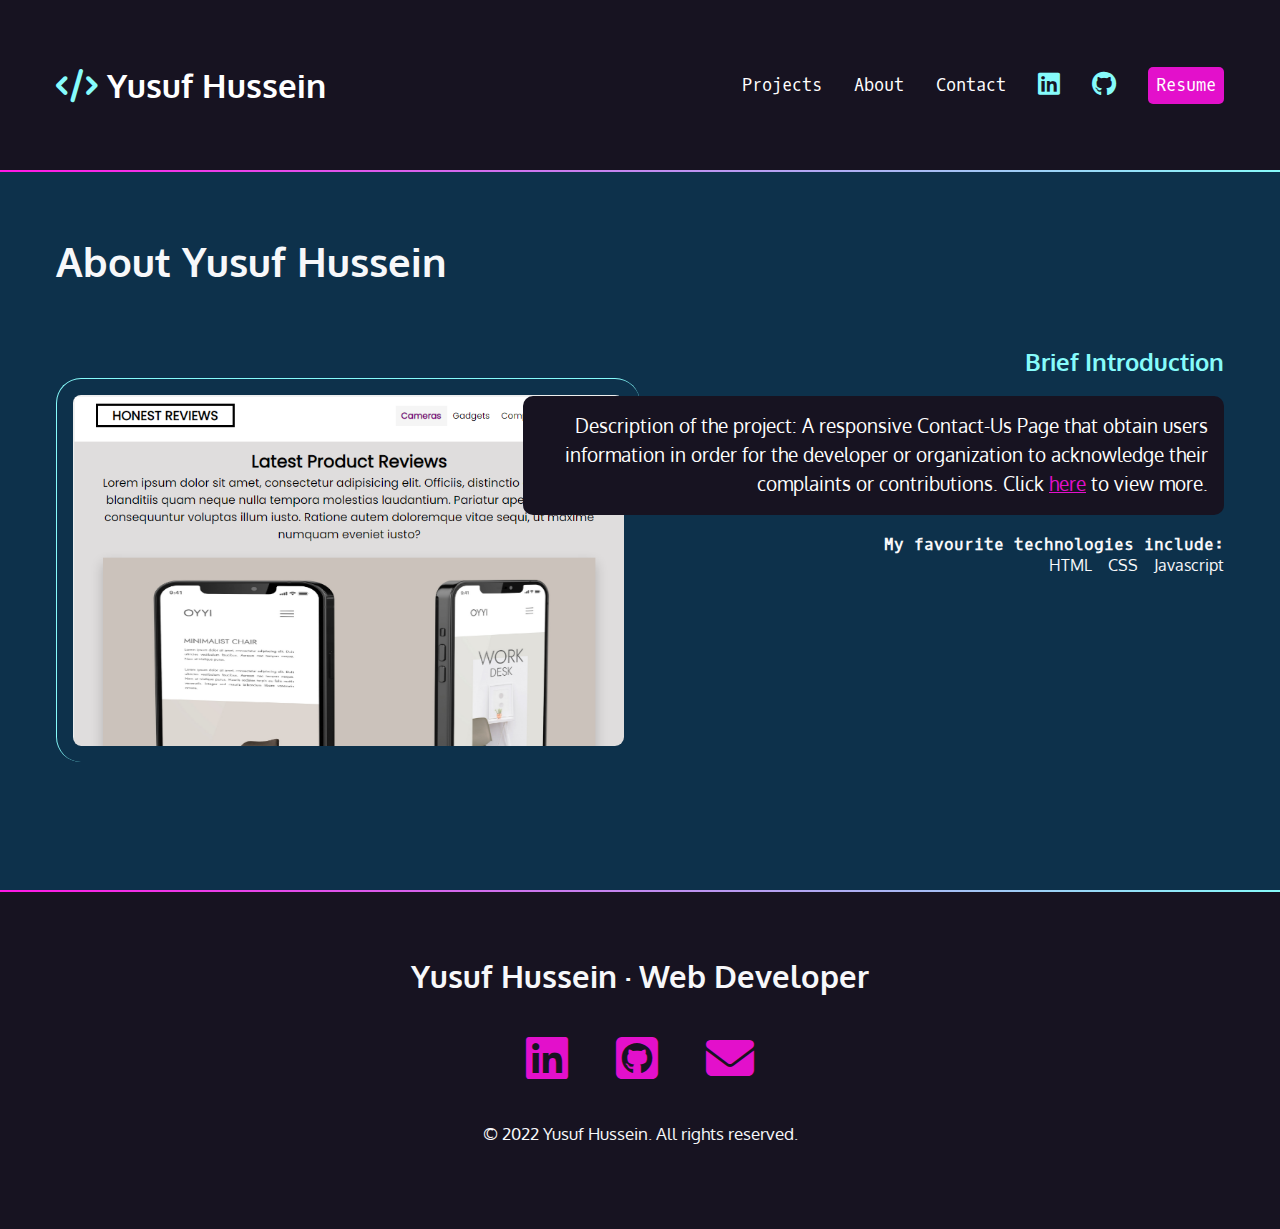
==== about.html @ 78f571a2 "Add files via upload" ====
<!DOCTYPE html>
<html lang="en">
<head>
    <meta charset="UTF-8">
    <meta http-equiv="X-UA-Compatible" content="IE=edge">
    <meta name="viewport" content="width=device-width, initial-scale=1.0">
    <link rel="stylesheet" href="https://cdnjs.cloudflare.com/ajax/libs/font-awesome/6.1.2/css/all.min.css">
    <link rel="stylesheet" href="/css/style.css">
    <title>About</title>
</head>
<body>
    <nav>
        <ul>
          <li>
            <h1><a href="index.html"><span class="logo"><span class="fa-solid fa-code" aria-hidden="true"></span><span> Yusuf Hussein</span>
              </a>
            </h1>
          </li>
          <li><a href="index.html">Projects</a></li>
          <li><a href="about.html">About</a></li>
          <li><a href="#contact">Contact</a></li>
          <li><a href="#linkedin" target="_blank"> <span class="fa-brands fa-linkedin" aria-hidden="true">
          </span>
            <span class="sr-only">LinkedIn</span></a></li>
          <li><a href="https://https://www.github.com/HayCodes" target="_blank"> <span class="fa-brands fa-github" aria-hidden="true"></span>
            <span class="sr-only">Github</span></a></li>
          <li><a href="#resume" class="button">Resume</a></li>
        </ul>
      </nav>
    
      <div class="gradient"></div>

    <div class="section-blue">
      <section id="projects">
        <h2>About Yusuf Hussein</h2>
        <article>
        <div class="text">
        <h3>Brief Introduction</h3>
        <p class="blackbox">Description of the project: A responsive Contact-Us Page that obtain users information in order for the developer or organization to acknowledge their complaints or contributions. Click <a href="https://hay-contactus.netlify.app/" target="_blank">here</a> to view more. </p>
      <h4>My favourite technologies include:</h4>
      <ul>
      <li>HTML</li>
      <li>CSS</li>
      <li>Javascript</li>
      </ul>
        </div>
    <img src="/images/product-review.png" alt="Image representing Yusuf Hussein."/>
      </article>
    </div>    

    <div class="gradient"></div>

    <footer>
        <h2>Yusuf Hussein &middot; Web Developer</h2>
        <ul>
          <li>
            <a href="#" target="_blank">
              <span class="fab fa-linkedin" aria-hidden="true"></span>
              <span class="sr-only">LinkedIn</span>
            </a>
          </li>
          <li>
            <a href="https://www.github.com/HayCodes" target="_blank">
              <span class="fab fa-github-square" aria-hidden="true"></span>
              <span class="sr-only">Github</span>
            </a>
          </li>
          <li>
            <a href="mailto:acedey4you@gmail.com">
              <span class="fas fa-envelope" aria-hidden="true"></span>
              <span class="sr-only">Email</span>
            </a>
          </li>
        </ul>
        <p><small>&copy; 2022 Yusuf Hussein. All rights reserved.</small></p>
      </footer>
</body>
</html>
---- css/style.css ----
/* variables declared here - these are the colors for our pages, as well as the font stacks and sizes. */
@import url('https://fonts.googleapis.com/css2?family=Oxygen&family=Oxygen+Mono&display=swap');

:root {
    --black: #171321;
    --dkblue: #0d314b;
    --plum: #4b0d49;
    --hotmag: #ff17e4;
    --magenta: #e310cb;
    --aqua: #86fbfb;
    --white: #f7f8fa;
    --font-size: 1.3rem;
    --mono: "Oxygen mono", monospace;
    --sans: Oxygen, sans-serif;
  }
  /* border box model: https://css-tricks.com/box-sizing/ */
  html {
    box-sizing: border-box;
  }
  *,
  *::before,
  *::after {
    box-sizing: inherit;
  }
  
  /* generic styles for the page */
  body {
    padding: 0;
    margin: 0;
    font-family: var(--sans);
    background-color: var(--black);
    color: var(--white);
    font-size: var(--font-size);
    scroll-behavior: smooth;
  }
  h1,
  h2,
  h3 {
    margin: 0;
  }
  a {
    color: var(--magenta);
  }
  
  a:hover {
    color: var(--hotmag);
    text-decoration: none;
  }

  img{
    width: 100%;
  }

  /* background color divs */
  .section-plum{
    background-color: var(--plum);
  }

  .section-blue {
    background-color: var(--dkblue);
  }

  .gradient {
    background: linear-gradient(90deg, rgba(255,23,228,1) 0%, rgba(134,251,251,1) 100%);
    height: 2px;
  }

  /* intro styles */

  #intro {
    padding: 4rem 1rem 10rem 1rem;
    max-width: 1200px;
    margin: 0 auto;
  }
  
  #intro p {
    font-size: 1rem;
    line-height: 1.5;
  }
  
  #intro .name {
    font-family: var(--mono);
    font-size: 1rem;
  }
  
  .name span {
    font-family: var(--sans);
    font-size: 4rem;
    color: var(--aqua);
    display: block;
    font-weight: 300;
  }
  
  #intro h2 {
    font-size: 3.5rem;
  font-weight: bold;
  }
  
  /* contact section */
  
  #contact {
    width: 400px;
    text-align: center;
    margin: 0 auto;
    padding: 3rem 0;
  }
  
  #contact p:last-child {
    margin-top: 3rem;
  }
  
  /* navigation */
  nav {
    font-family: var(--mono);
    font-size: 80%;
    padding: 4rem 1rem;
  }
  
  nav h1 a {
    font-family: var(--sans);
  }
  
  nav ul {
    margin: 0;
    padding: 0;
    list-style-type: none;
    display: flex;
    flex-flow: row wrap;
    justify-content: center;
    align-items: center;
    gap: 2rem;
  }
  nav li:first-child {
    flex-basis: 100%;
    text-align: center;
  }
  nav [class*="fa-"] {
    font-size: 150%;
    color: var(--aqua);
  }
  nav h1 [class*="fa-"] {
    font-size: 100%;
    color: var(--aqua);
  }
  nav a {
    color: white;
    text-decoration: none;
    display: block;
  }
  
  nav a:hover,
  nav [class*="fa-"]:hover {
    color: var(--magenta);
  }
  .button {
    background-color: var(--magenta);
    color: white;
    padding: 0.5rem;
    border-radius: 5px;
    text-decoration: none;
    font-family: var(--mono);
  }
  
  .button:hover {
    color: white;
    background-color: var(--hotmag);
  }
  /* projects section */

#projects {
  padding: 4rem 1rem;
}
#projects h2 {
    font-size: 2.5rem;
    margin-bottom: calc(2.5rem * 1.5);
}
#projects h3 {
    color: var(--aqua);
}

#projects h4 {
  font-size: 1rem;
  font-family: var(--mono);
  margin: 0;
}

.blackbox {
    padding: 1rem;
    border-radius: 10px;
    color: white;
    background-color: var(--black);
    font-size: 1.2rem;
    line-height: 1.5;
}
#projects ul {
    list-style-type: none;
    padding: 0;
    margin: 0;
    display: flex;
    flex-flow: row wrap;
    justify-content: flex-start;
    gap: 1rem;
    font-size: 1rem;
}
#projects img {
    margin: 2rem 0 4rem 0;
    padding: 1rem;
    border-left: 1px solid var(--aqua);
    border-top: 1px solid var(--aqua);
    border-radius: 25px;
}
/* footer section */

footer {
    text-align: center;
    padding: 4rem 0;
}

footer ul {
    list-style-type: none;
    padding: 0;
    margin: 2rem 0;
    display: flex;
    flex-flow: row wrap;
    justify-content: center;
    gap: 3rem;
    font-size: 3rem;
}

@media (min-width: 800px) {
  article {
    display: grid;
    grid-template-columns: repeat(10, 1fr);
  }
  
  #projects{
    max-width: 1200px;
    margin: 0 auto;
  }

  #projects img {
    grid-column: 1/6;
    grid-row: 1/2;
  }
  .text {
    grid-column: 5/11;
    grid-row: 1/2;
    order: 2;
    text-align: right;
  }
  #projects ul {
    justify-content: flex-end;
  }
  #projects .reverse .text {
    grid-column: 1/7;
    order: 2;
    text-align: left;
  }
  #projects .reverse img {
    grid-column: 6/11;
    grid-row: 1/2;
  }
  #projects .reverse ul {
    justify-content: flex-start;
  }
  
}
@media (min-width: 850px) {
    nav {
        max-width: 1200px;
        margin: 0 auto;
    }
    nav li:first-child {
        flex-basis: auto;
        text-align: left;
        margin-right: auto;
    }
}
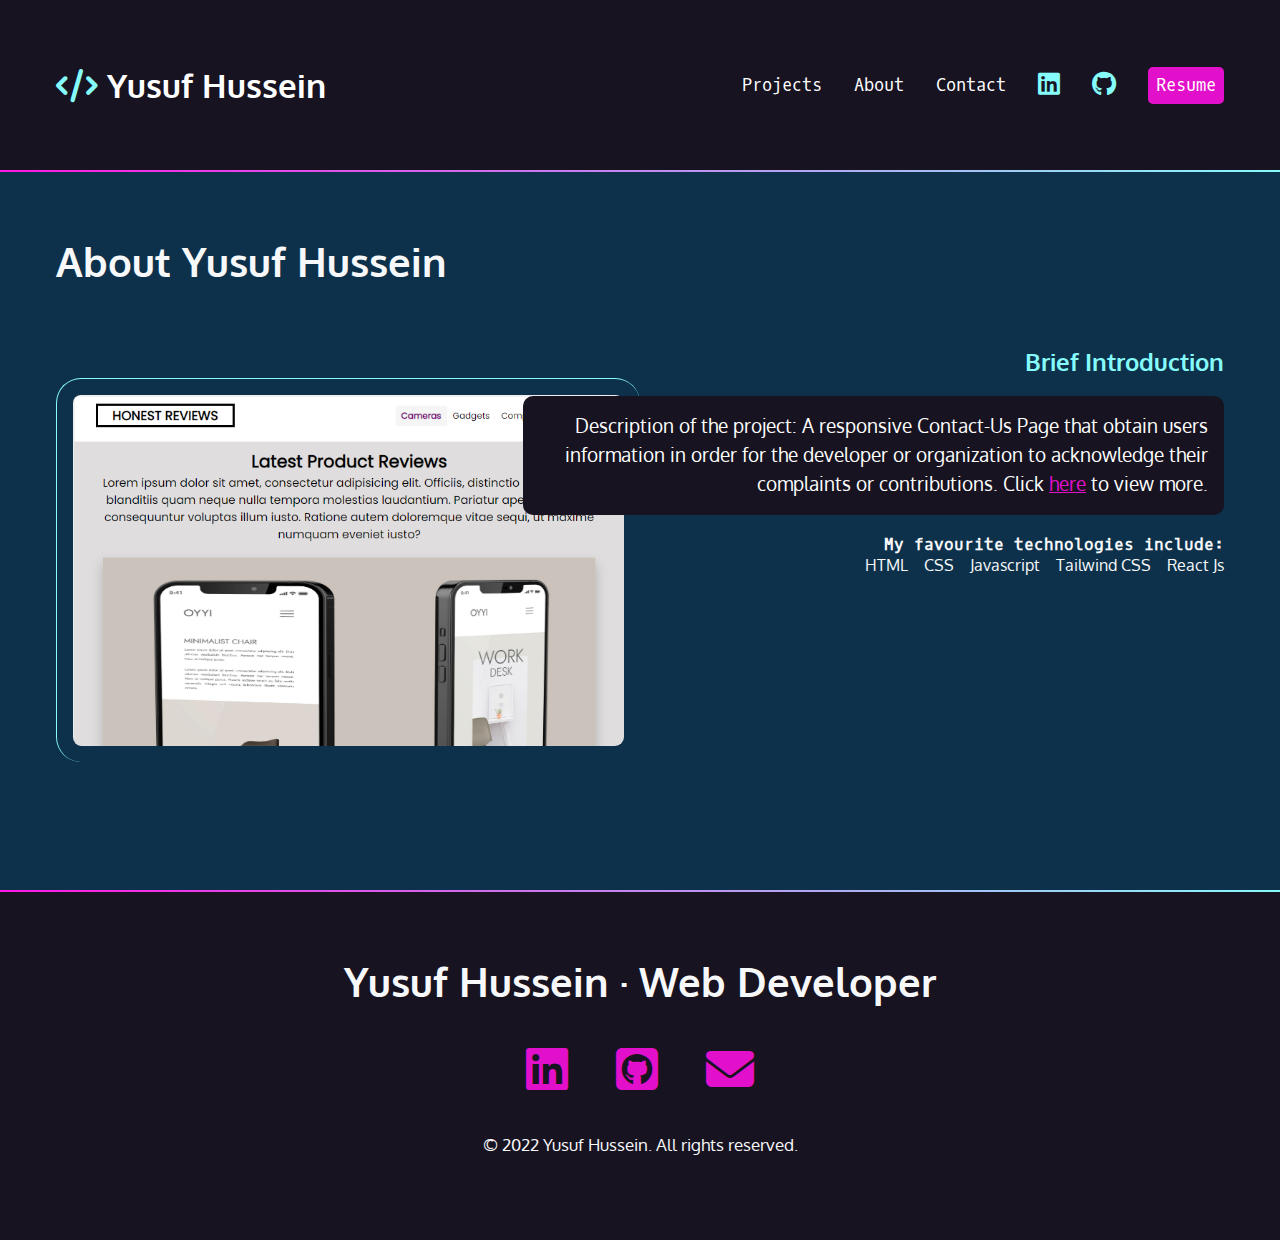
==== commit bcf0fcdd: "Update about.html" ====
--- a/about.html
+++ b/about.html
@@ -18,8 +18,8 @@
           </li>
           <li><a href="index.html">Projects</a></li>
           <li><a href="about.html">About</a></li>
-          <li><a href="#contact">Contact</a></li>
-          <li><a href="#linkedin" target="_blank"> <span class="fa-brands fa-linkedin" aria-hidden="true">
+          <li><a href="index.html#contact">Contact</a></li>
+          <li><a href="https://www.linkedin.com/in/hussein-yusuf-b591b021b/" target="_blank"> <span class="fa-brands fa-linkedin" aria-hidden="true">
           </span>
             <span class="sr-only">LinkedIn</span></a></li>
           <li><a href="https://https://www.github.com/HayCodes" target="_blank"> <span class="fa-brands fa-github" aria-hidden="true"></span>
@@ -42,6 +42,8 @@
       <li>HTML</li>
       <li>CSS</li>
       <li>Javascript</li>
+      <li>Tailwind CSS</li>
+      <li>React Js</li>
       </ul>
         </div>
     <img src="/images/product-review.png" alt="Image representing Yusuf Hussein."/>
@@ -54,7 +56,7 @@
         <h2>Yusuf Hussein &middot; Web Developer</h2>
         <ul>
           <li>
-            <a href="#" target="_blank">
+            <a href="https://www.linkedin.com/in/hussein-yusuf-b591b021b/" target="_blank">
               <span class="fab fa-linkedin" aria-hidden="true"></span>
               <span class="sr-only">LinkedIn</span>
             </a>
--- a/css/style.css
+++ b/css/style.css
@@ -85,24 +85,25 @@
   
   .name span {
     font-family: var(--sans);
-    font-size: 4rem;
+    font-size: 3.5rem;
     color: var(--aqua);
     display: block;
     font-weight: 300;
   }
   
   #intro h2 {
-    font-size: 3.5rem;
+    font-size: 3rem;
   font-weight: bold;
   }
   
   /* contact section */
   
   #contact {
-    width: 400px;
+    max-width: 400px;
+    width: 300px;
     text-align: center;
     margin: 0 auto;
-    padding: 3rem 0;
+    padding: 2rem 0;
   }
   
   #contact p:last-child {
@@ -216,6 +217,10 @@
     padding: 4rem 0;
 }
 
+footer h2 {
+  font-size: 100%;
+}
+
 footer ul {
     list-style-type: none;
     padding: 0;
@@ -224,7 +229,7 @@
     flex-flow: row wrap;
     justify-content: center;
     gap: 3rem;
-    font-size: 3rem;
+    font-size: 2.5rem;
 }
 
 @media (min-width: 800px) {
@@ -263,6 +268,20 @@
   #projects .reverse ul {
     justify-content: flex-start;
   }
+
+  footer ul{
+    font-size: 3rem;
+  }
+
+  footer h2{
+    font-size: 2.5rem;
+  }
+
+  #contact{
+    width: 400px;
+  }
+
+
   
 }
 @media (min-width: 850px) {
